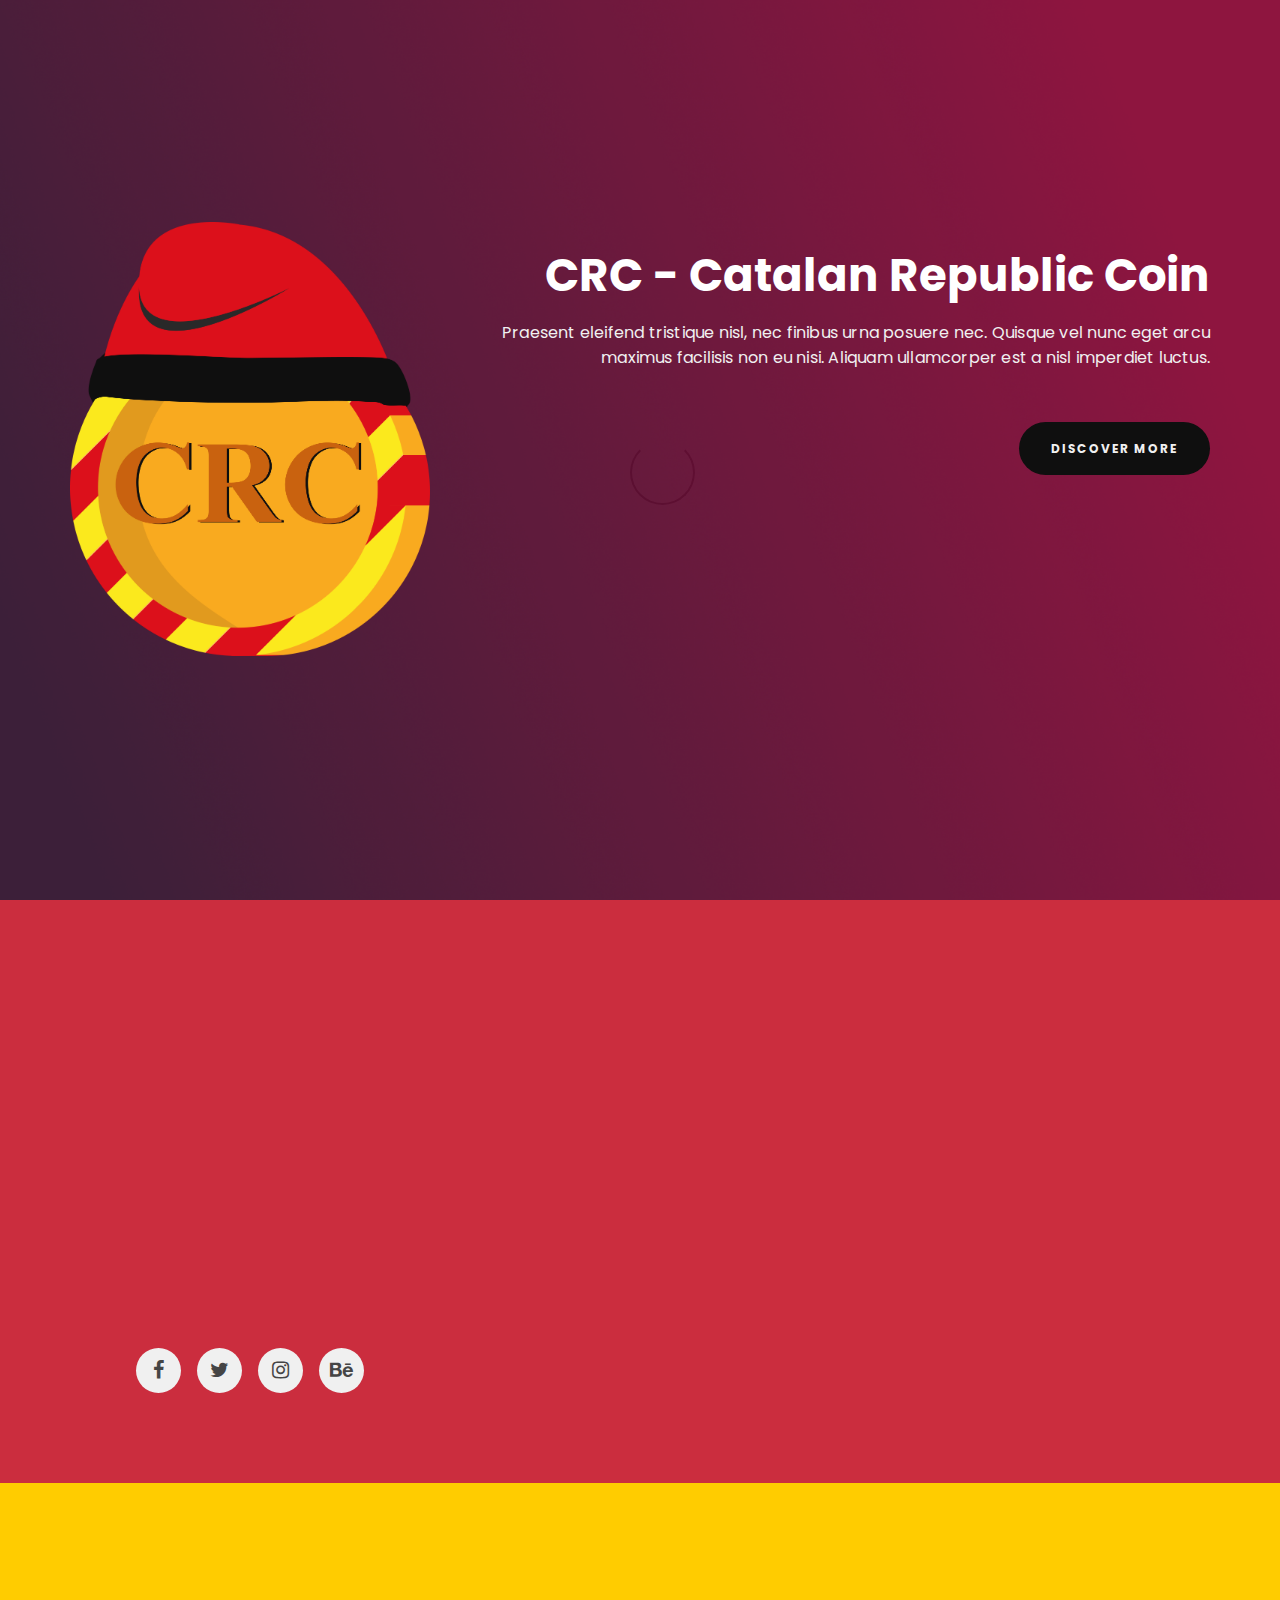
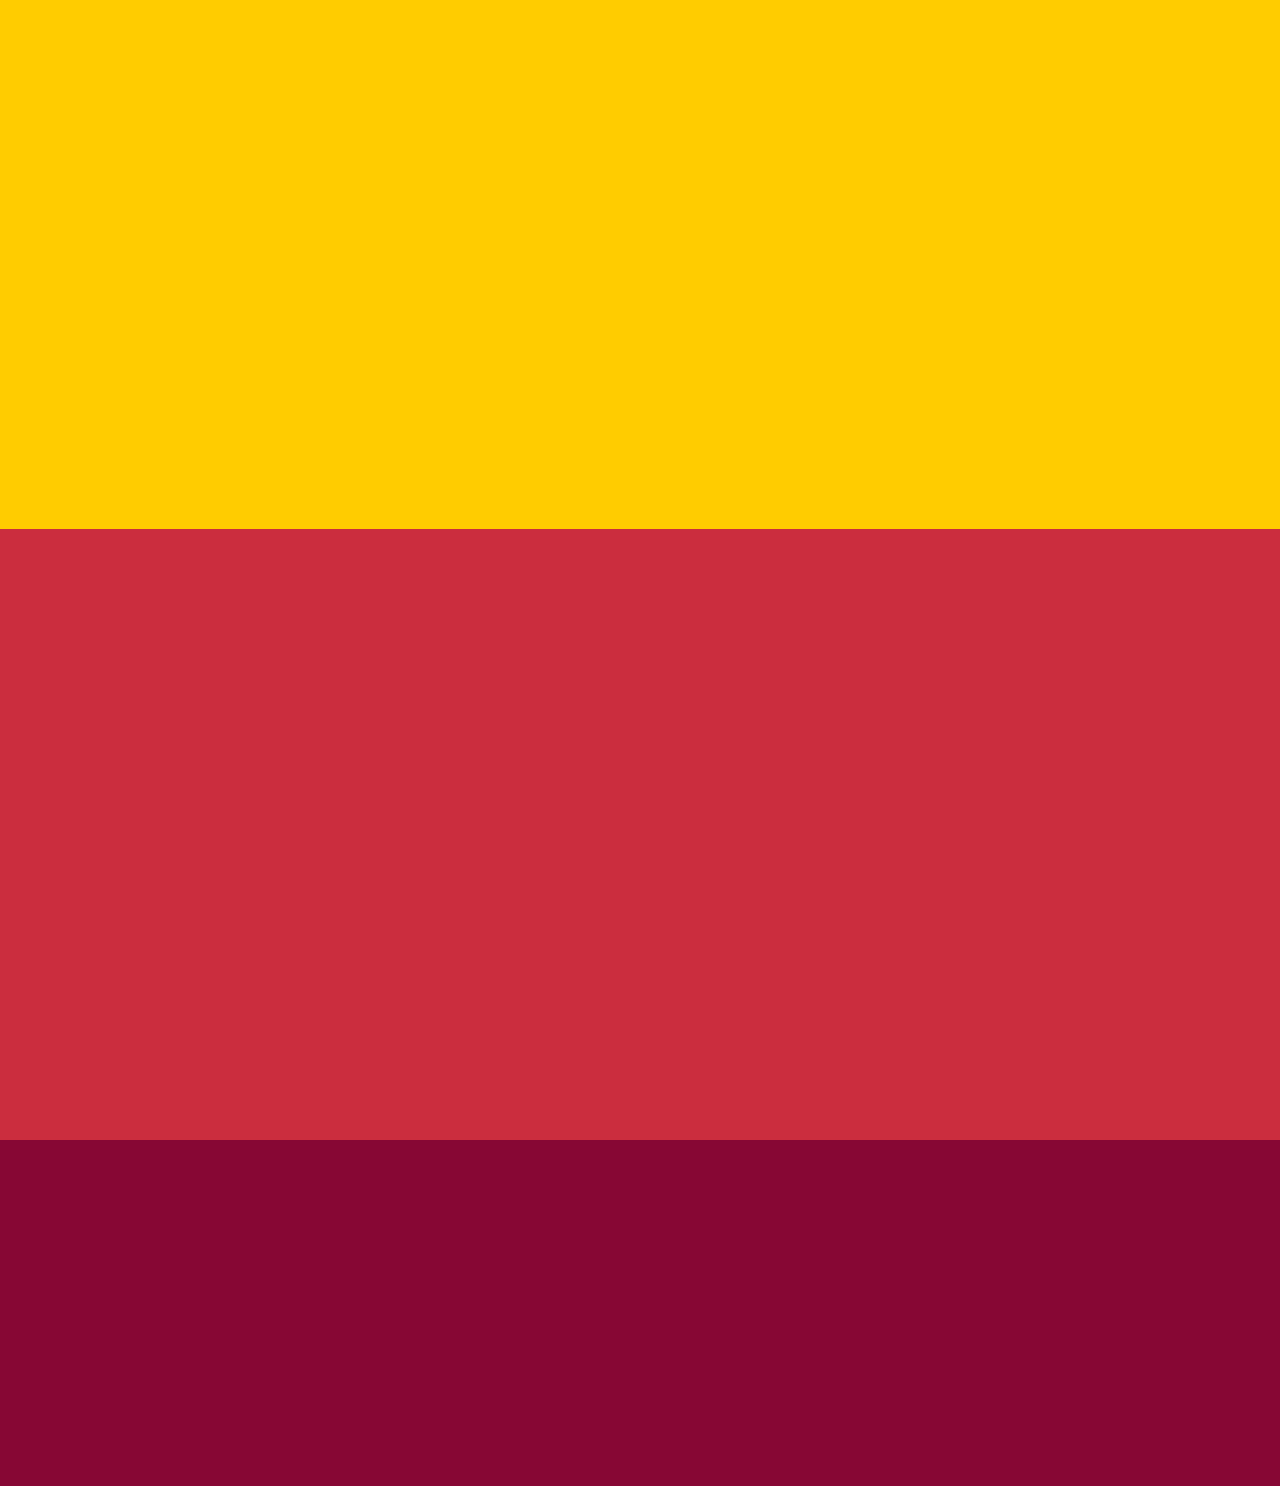
==== 2087_kalay/index.html @ 34f38442 "WEB" ====
<!DOCTYPE html>
<html lang="en">
<head>

<meta charset="UTF-8">
<meta http-equiv="X-UA-Compatible" content="IE=Edge">
<meta name="description" content="">
<meta name="keywords" content="">
<meta name="author" content="">
<meta name="viewport" content="width=device-width, initial-scale=1, maximum-scale=1">

<title>Kalay - Portfolio HTML Template</title>
<!--

Template 2087 Kalay

http://www.tooplate.com/view/2087-kalay

-->
<link rel="stylesheet" href="css/bootstrap.min.css">
<link rel="stylesheet" href="css/animate.css">
<link rel="stylesheet" href="css/magnific-popup.css">
<link rel="stylesheet" href="css/font-awesome.min.css">

<!-- MAIN CSS -->
<link rel="stylesheet" href="css/tooplate-style.css">

</head>
<body>

<!-- PRE LOADER -->
<div class="preloader">
     <div class="spinner">
          <span class="spinner-rotate"></span>
     </div>
</div>


<!-- HOME SECTION -->
<section id="home" class="parallax-section">
     <div class="container">
          <div class="row">

               <div class="col-md-4 col-sm-8">
                    <div class="about-image-thumb">
                         <img src="images/LOGO.png" class="wow fadeInUp img-responsive" data-wow-delay="0.2s" alt="about image">
                    </div>
               </div>

               <div class="col-md-8 col-sm-8>
                    <div class="home-thumb">
                         <h1 class="wow fadeInUp" data-wow-delay="0.4s">CRC - Catalan Republic Coin</h1>
                         <p class="wow fadeInUp white-color" data-wow-delay="0.6s">Praesent eleifend tristique nisl, nec finibus urna posuere nec. Quisque vel nunc eget arcu maximus facilisis non eu nisi. Aliquam ullamcorper est a nisl imperdiet luctus.</p>
                         <a href="#service" class="wow fadeInUp smoothScroll btn btn-default section-btn" data-wow-delay="1s">discover more</a>
                    </div>
               </div>

          </div>
     </div>
</section>

<!-- ABOUT SECTION -->
<section id="about" class="parallax-section">
     <div class="container">
          <div class="row">
               
               <div class="col-md-4 col-sm-8">
                    <div class="about-image-thumb">
                         <img src="images/profile-image.jpg" class="wow fadeInUp img-responsive" data-wow-delay="0.2s" alt="about image">
                         <ul class="social-icon">
                              <li><a href="#" class="fa fa-facebook"></a></li>
                              <li><a href="#" class="fa fa-twitter"></a></li>
                              <li><a href="#" class="fa fa-instagram"></a></li>
                              <li><a href="#" class="fa fa-behance"></a></li>
                         </ul>
                    </div>
               </div>

               <div class="col-md-8 col-sm-12">
                    <div class="about-thumb">
                         <!-- SECTION TITLE -->
                         <div class="wow fadeInUp section-title" data-wow-delay="0.6s">
                              <h2>Què és CRC - Catalan Republic Coin?</h2>
                              <p>Graphic Designer, Creative Photographer & Front-end Developer</p>
                         </div>
                         <div class="wow fadeInUp" data-wow-delay="0.8s">
                              <p>Praesent eleifend tristique nisl, nec finibus urna posuere nec. Quisque vel nunc eget arcu maximus facilisis non eu nisi. Aliquam ullamcorper est a nisl imperdiet luctus.</p>
                              <p>Sed sed convallis odio. Nulla scelerisque libero efficitur diam fermentum, quis tincidunt urna placerat. Maecenas sed tortor sed nisi semper ultricies. Nulla ornare metus in massa mollis scelerisque.</p>
                         </div>
                    </div>
               </div>

          </div>
     </div>
</section>


<!-- SERVICE SECTION -->
<section id="service" class="parallax-section">
     <div class="container">
          <div class="row">

               <div class="wow fadeInUp section-title" data-wow-delay="0.2s">
                    <!-- SECTION TITLE -->
                    <h2>what things i am doing...</h2>
                    <p>Lorem ipsum dolor sit amet, consectetur venenatis tincidunt.</p>
               </div>

               <div class="col-md-3 col-sm-6 wow fadeInUp" data-wow-delay="0.4s">
                    <div class="service-thumb">
                         <i class="fa fa-smile-o"></i>
                         <h4>Graphic Design</h4>
                         <p>Lorem ipsum dolor sit amet, consectetur adipiscing morbi venenatis.</p>
                    </div>
               </div>
               <!--
               <div class="col-md-3 col-sm-6 wow fadeInUp" data-wow-delay="0.4s">
                    <div class="service-thumb bg-grey">
                         <i class="fa fa-camera"></i>
                         <h4 class="white-color">Photography</h4>
                         <p>Duis sed arcu sed nunc maximus tempor. Maecenas et enim laoreet, pharetra risus vel.</p>
                    </div>
               </div>
               -->
                <div class="col-md-3 col-sm-6 wow fadeInUp" data-wow-delay="0.6s">
                    <div class="service-thumb">
                         <i class="fa fa-lightbulb-o"></i>
                         <h4>CONTACTA</h4>
                         <p>Sed tristique, nunc sit amet pellentesque pharetra, sapien urna.</p>
                    </div>
               </div>
               <div class="col-md-3 col-sm-6 wow fadeInUp" data-wow-delay="0.8s">
                    <div class="service-thumb">
                         <i class="fa fa-lightbulb-o"></i>
                         <h4>UI/UX design</h4>
                         <p>Sed tristique, nunc sit amet pellentesque pharetra, sapien urna.</p>
                    </div>
               </div>

               <div class="col-md-3 col-sm-6 wow fadeInUp" data-wow-delay="1s">
                    <div class="service-thumb">
                         <i class="fa fa-clone"></i>
                         <h4>illustration</h4>
                         <p>Cras ut urna quis nisi luctus molestie tincidunt sed ipsum. Donec gravida laoreet erat.</p>
                    </div>
               </div>
               
          </div>
     </div>
</section>



<!--
WORK SECTION <section id="work" class="parallax-section">
     <div class="container">
          <div class="row">

               <div class="col-md-12 col-sm-12">
                     SECTION TITLE 
                    <div class="wow fadeInUp section-title" data-wow-delay="0.2s">
                         <h2>Seleted Designs</h2>
                         <p>Lorem ipsum dolor sit amet, consectetur venenatis tincidunt.</p>
                    </div>
               </div>

               <div class="wow fadeInUp col-md-4 col-sm-6" data-wow-delay="0.4s">
                    WORK THUMB                     <div class="work-thumb">
                         <a href="images/work-image1.jpg" class="image-popup">
                              <div class="work-thumb-overlay">
                                   <h4 class="white-color">First Title</h4>
                                   <h2>Graphic Design</h2>
                              </div>
                              <img src="images/work-image1.jpg" class="img-responsive" alt="Work 1">
                         </a>
                    </div>
               </div>

               <div class="wow fadeInUp col-md-4 col-sm-6" data-wow-delay="0.4s">
                     WORK THUMB
                    <div class="work-thumb">
                         <a href="images/work-image2.jpg" class="image-popup">
                              <div class="work-thumb-overlay">
                                   <h4 class="white-color">Title Two</h4>
                                   <h2>Photography</h2>
                              </div>
                              <img src="images/work-image2.jpg" class="img-responsive" alt="Work 2">
                         </a>
                    </div>
               </div>

               <div class="wow fadeInUp col-md-4 col-sm-6" data-wow-delay="0.4s">
                     WORK THUMB 
                    <div class="work-thumb">
                         <a href="images/work-image3.jpg" class="image-popup">
                              <div class="work-thumb-overlay">
                                   <h4 class="white-color">Third Title</h4>
                                   <h2>illustration</h2>
                              </div>
                              <img src="images/work-image3.jpg" class="img-responsive" alt="Work 3">
                         </a>
                    </div>
               </div>

          </div>
     </div>
</section>
-->
<section id="contact" class="parallax-section">
     <div class="container">
          <div class="row">

               <div class="col-md-12 col-sm-12">
                     <!--SECTION TITLE -->
                    <div class="wow fadeInUp section-title" data-wow-delay="0.2s">
                         <h2>Get in touch</h2>
                         <p>Lorem ipsum dolor sit amet, consectetur venenatis tincidunt.</p>
                    </div>
               </div>

               <div class="col-md-7 col-sm-10">
                    <!-- CONTACT FORM HERE-->
                    <div class="wow fadeInUp" data-wow-delay="0.4s">
                        <form id="contact-form" action="#" method="get">
                              <div class="col-md-6 col-sm-6">
                                   <input type="text" class="form-control" name="name" placeholder="Name" required="">
                              </div>
                              <div class="col-md-6 col-sm-6">
                                   <input type="email" class="form-control" name="email" placeholder="Email" required="">
                              </div>
                              <div class="col-md-12 col-sm-12">
                                   <textarea class="form-control" rows="5" name="message" placeholder="Message" required=""></textarea>
                              </div>
                              <div class="col-md-offset-8 col-md-4 col-sm-offset-6 col-sm-6">
                                   <button id="submit" type="submit" class="form-control" name="submit">Send Message</button>
                              </div>
                        </form>
                    </div>
               </div>

               <div class="col-md-5 col-sm-8">
                    <!-- CONTACT INFO-->
                    <div class="wow fadeInUp contact-info" data-wow-delay="0.4s">
                         <div class="section-title">
                              <h2>Contact Info</h2>
                              <p>Lorem ipsum dolor sit consectetur adipiscing morbi venenatis et tortor consectetur adipisicing lacinia tortor morbi ultricies.</p>
                         </div>
                         
                         <p><i class="fa fa-map-marker"></i> 456 New Street 22000, New York City, USA</p>
                         <p><i class="fa fa-comment"></i> <a href="mailto:info@company.com">info@company.com</a></p>
                         <p><i class="fa fa-phone"></i> 010-020-0340</p>
                    </div>
               </div>

          </div>
     </div>
</section>

<!-- FOOTER SECTION -->
<footer>
    <div class="container">
        <div class="row">

               <div class="wow fadeInUp col-md-12 col-sm-12" data-wow-delay="0.8s">
                    <p class="white-color">Copyright &copy; 2017 Your Company 
                    | Design: Tooplate</p>
                    <div class="wow fadeInUp" data-wow-delay="1s">
                         <ul class="social-icon">
                              <li><a href="#" class="fa fa-facebook"></a></li>
                              <li><a href="#" class="fa fa-twitter"></a></li>
                              <li><a href="#" class="fa fa-instagram"></a></li>
                              <li><a href="#" class="fa fa-behance"></a></li>
                              <li><a href="#" class="fa fa-github"></a></li>
                         </ul>
                    </div>
          </div>
     </div>
</footer>

<!-- SCRIPTS -->
<script src="js/jquery.js"></script>
<script src="js/bootstrap.min.js"></script>
<script src="js/jquery.parallax.js"></script>
<script src="js/smoothscroll.js"></script>
<script src="js/jquery.magnific-popup.min.js"></script>
<script src="js/magnific-popup-options.js"></script>
<script src="js/wow.min.js"></script>
<script src="js/custom.js"></script>

</body>
</html>
---- 2087_kalay/css/tooplate-style.css ----
/*

Template 2087 Kalay

http://www.tooplate.com/view/2087-kalay

*/

@import url('https://fonts.googleapis.com/css?family=Poppins:300,400');

body {
    background:  #cb2d3e;
    font-family: 'Poppins', sans-serif;
    font-style: normal;
    font-weight: normal;
    overflow-x: hidden;
}

html, body {
  width: 100%;
  height: 100%;
}



/*---------------------------------------
  f              
-----------------------------------------*/

h1,h2,h3,h4,h5,h6 {
  font-style: normal;
  font-weight: bold;
  letter-spacing: 0px;
}

h1 {
  color: #ffffff;
  font-size: 45px;
  line-height: normal;
}

h2 {
  color: #2b2b2b;
  font-size: 35px;
  line-height: 52px;
  margin-top: 0px;
}

h3 {
  color: #282828;
  font-size: 16px;
  line-height: 32px;
  letter-spacing: 6px;
  text-transform: uppercase;
}

h4 {
  color: #30122d;
  font-size: 20px;
}

p {
  color: #30122d;
  font-size: 16px;
  font-weight: normal;
  line-height: 25px;
  letter-spacing: 0.2px;
}

.bg-grey {
  background: #2b2b2b !important; /* COLOR DE LA SEGONA PAGINA EL IMPORANT  */
}

.white-color {
  color: #f0f0f0; /* COLOR DE LA FONT EL IMPORANT  */
}



/*---------------------------------------
  Buttons               
-----------------------------------------*/

.section-btn {
  background: #000000;
  border: none;
  border-radius: 50px;
  color: #f0f0f0;
  font-size: 12px;
  font-weight: bold;
  letter-spacing: 1.5px;
  padding: 18px 32px;
  margin-top: 42px;
  text-transform: uppercase;
  -webkit-transition: all ease-in-out 0.4s;
  transition: all ease-in-out 0.4s;
}

.section-btn:focus,
.section-btn:hover {
  background: #ffffff;
  color: #000000;
}



/*---------------------------------------
  General               
-----------------------------------------*/

html{
  -webkit-font-smoothing: antialiased;
}

a {
  color: #757557;
  -webkit-transition: 0.5s;
  transition: 0.5s;
  text-decoration: none !important;
}

a:hover, a:active, a:focus {
  color: #000000;
  outline: none;
}

* {
  -webkit-box-sizing: border-box;
  box-sizing: border-box;
}

*:before,
*:after {
  -webkit-box-sizing: border-box;
  box-sizing: border-box;
}

.parallax-section {
  background-attachment: fixed !important;
  background-size: cover !important;
}

.section-title {
  margin: 0;
  padding-bottom: 32px;
}

#service, #about, #work,
#contact, footer {
  position: relative;
  padding-top: 80px;
  padding-bottom: 80px;
}

#service, #work {
  background:   #ffcc00; /*COLOR DE FONS*/
  text-align: center;
}


/*---------------------------------------
  Pre loader section              
-----------------------------------------*/

.preloader {
  position: fixed;
  top: 0;
  left: 0;
  width: 100%;
  height: 100%;
  z-index: 99999;
  display: flex;
  flex-flow: row nowrap;
  justify-content: center;
  align-items: center;
  background: none repeat scroll 0 0 #ffffff;
}

.spinner {
  border: 1px solid transparent;
  border-radius: 5px;
  position: relative;
}

.spinner:before {
  content: '';
  box-sizing: border-box;
  position: absolute;
  top: 50%;
  left: 50%;
  width: 65px;
  height: 65px;
  margin-top: -10px;
  margin-left: -10px;
  border-radius: 50%;
  border: 2px solid #454545;
  border-top-color: #ffffff;
  animation: spinner .9s linear infinite;
}

@-webkit-@keyframes spinner {
  to {transform: rotate(360deg);}
}

@keyframes spinner {
  to {transform: rotate(360deg);}
}



/*---------------------------------------
  Home section              
-----------------------------------------*/

#home {
  background: url('../images/home_bg2.png') 50% 0 repeat-y fixed;
  background-size: cover;
  background-position: center center;
  display: -webkit-box;
  display: -webkit-flex;
   display: -ms-flexbox;
  display: flex;
  -webkit-box-align: center;
  -webkit-align-items: center;
  -ms-flex-align: center;
   align-items: center;
  height: 100vh;
  position: relative;
  text-align: right;
}



/*---------------------------------------
  Service section              
-----------------------------------------*/

.service-thumb {
  background: #cb2d3e;
  border-radius: 5px;
  padding: 42px 22px;
  cursor: crosshair;
  position: relative;
  top: 0;
  -webkit-transition: all ease-in-out 0.4s;
  transition: all ease-in-out 0.4s;
}

.service-thumb:hover {
  background: #ffd6bf;
  top: -5px;
}

.service-thumb:hover .fa,
.service-thumb:hover h4 {
  color: #ffffff;
}

.service-thumb h4 {
  padding-bottom: 5px;
}

.service-thumb .fa {
  color: #30122d;
  font-size: 62px;
  text-align: center;
  margin-top: 32px;
  margin-bottom: 22px;
}

.bg-grey .fa {
  color: #ffffff;
}



/*---------------------------------------
  About section              
-----------------------------------------*/

#about {
  padding-top: 100px;
}

.about-image-thumb img {
  border-radius: 5px;
  margin-bottom: 22px;
}

.about-image-thumb .social-icon li a {
  background: #f0f0f0;
}

.about-thumb {
  padding: 32px 12px;
}

.about-thumb p {
  padding: 2px 0;
}



/*---------------------------------------
  Work section              
-----------------------------------------*/

.work-thumb {
  margin: 22px 0 12px 0;
  padding: 0;
  overflow: hidden;
  position: relative;
  text-align: left;
}

.work-thumb img {
  border-radius: 5px;
}

.work-thumb h2 {
  font-size: 25px;
}

.work-thumb-overlay {
  position: absolute;
  background: #7682cc;
  border-radius: 5px;
  cursor: crosshair;
  opacity: 0;
  width: 100%;
  height: 100%;
  padding: 82px 42px;
  -webkit-transition: all ease-in-out 0.4s;
  transition: all ease-in-out 0.4s;
}

.work-thumb:hover .work-thumb-overlay {
  opacity: 1;
}



/*---------------------------------------
  Contact section              
-----------------------------------------*/

.contact-info .fa {
  padding-right: 5px;
}

#contact .form-control {
  border: none;
  border-bottom: 2px solid #f0f0f0;
  border-radius: 0px;
  box-shadow: none;
  font-size: 18px;
  margin-top: 10px;
  margin-bottom: 10px;
  -webkit-transition: all ease-in-out 0.4s;
  transition: all ease-in-out 0.4s;
}

#contact .form-control:focus {
  border-bottom-color: #999999;
}

#contact input {
  height: 55px;
}

#contact button#submit {
  background: #2b2b2b;
  border: none;
  border-radius: 50px;
  color: #ffffff;
  height: 50px;
  margin-top: 24px;
}

#contact button#submit:hover {
  background: #7682cc;
  color: #ffffff;
}



/*---------------------------------------
  Footer section              
-----------------------------------------*/

footer {
  background: #870734;
  text-an: center;
  padding: 120px 0;
}

footer p {
  padding-bottom: 16px;
}



/*---------------------------------------
  Social icon             
-----------------------------------------*/

.social-icon {
  position: relative;
  padding: 0;
  margin: 0;
  text-align: center;
}

.social-icon li {
  display: inline-block;
  list-style: none;
}

.social-icon li a {
  background: #ffffff;
  border-radius: 100%;
  color: #454545;
  cursor: pointer;
  font-size: 20px;
  text-decoration: none;
  transition: all 0.4s ease-in-out;
  width: 45px;
  height: 45px;
  line-height: 45px;
  text-align: center;
  vertical-align: middle;
  position: relative;
  top: 0;
  margin: 0px 6px 10px 6px;
}

.social-icon li a:hover {
  background: #000000;
  color: #ffffff;
  transform: scale(1.1);
  top: -5px;
}



/*---------------------------------------
  Mobile Responsive styles              
-----------------------------------------*/

@media (max-width: 980px) {
  #home {
    height: 55vh;
  }

  .service-thumb {
    margin-top: 12px;
    margin-bottom: 22px;
  }

  .contact-info {
    margin-top: 22px;
  }
}


@media (max-width: 768px) {
  #home {
    height: 85vh;
  }
}


@media (max-width: 580px) {

  h1 {
    font-size: 29px;
  }

  h2 {
    font-size: 23px;
  }

  #home {
    height: 95vh;
  }

  .contact-info {
    margin-top: 42px;
  }
}


@media (max-width: 320px) {
  #home {
    height: 125vh;
  }
}
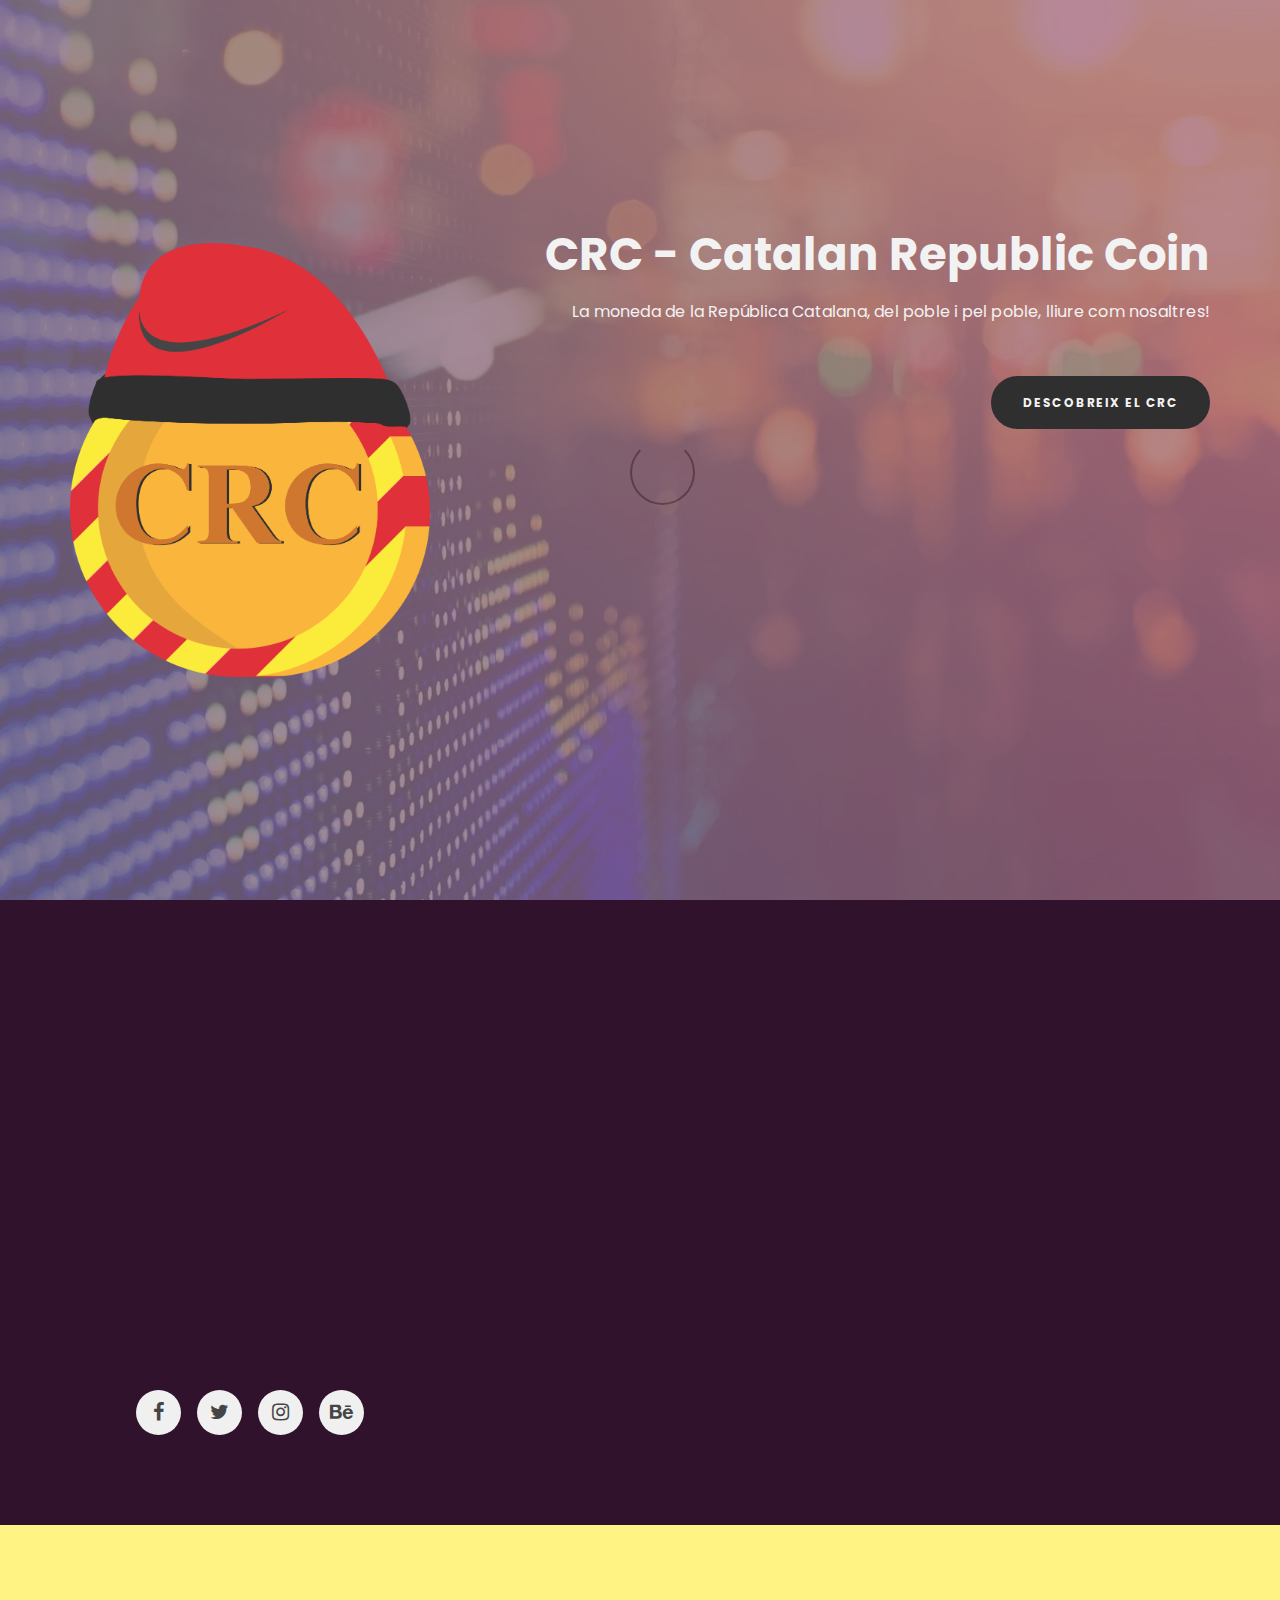
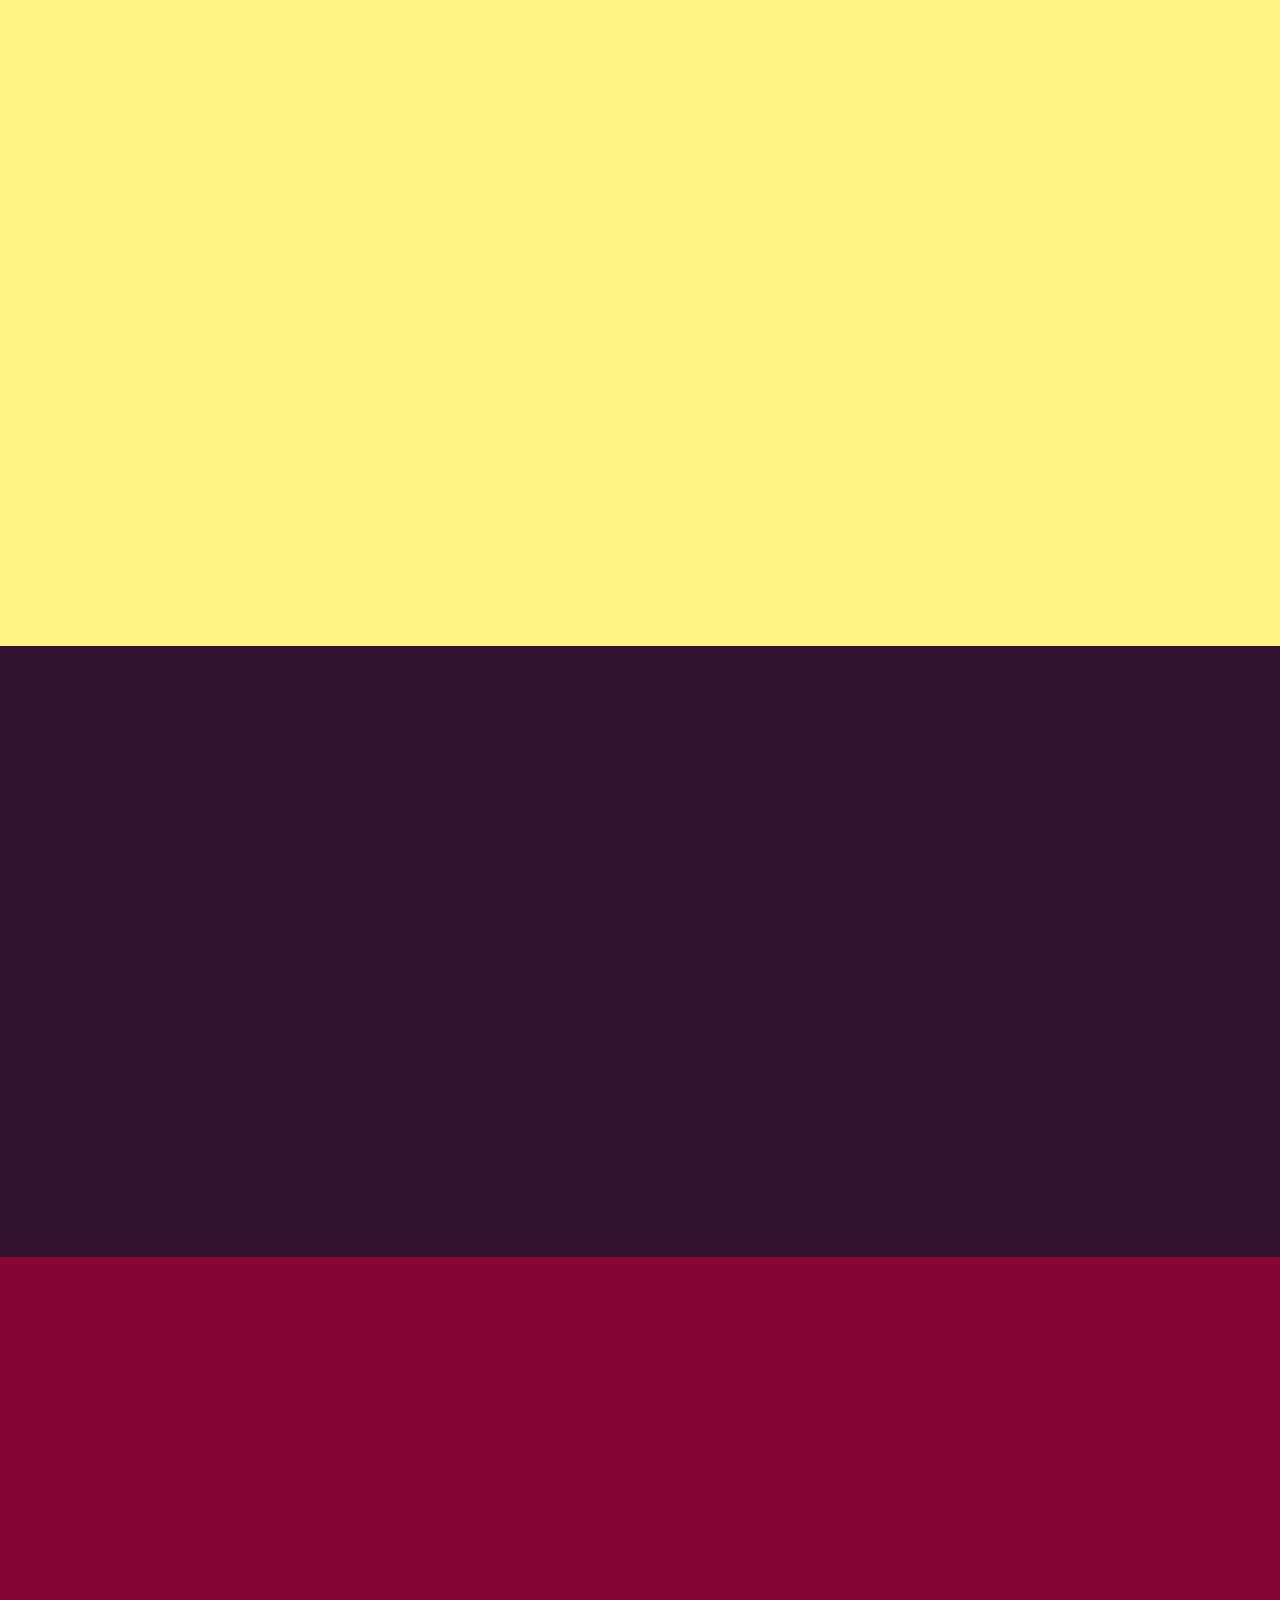
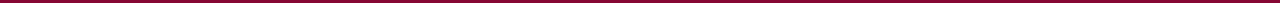
==== commit 98c9e137: "zdh<ñsoruhaorugh" ====
--- a/2087_kalay/index.html
+++ b/2087_kalay/index.html
@@ -9,7 +9,7 @@
 <meta name="author" content="">
 <meta name="viewport" content="width=device-width, initial-scale=1, maximum-scale=1">
 
-<title>Kalay - Portfolio HTML Template</title>
+<title>CRC - Catalan Republic Coin</title>
 <!--
 
 Template 2087 Kalay
@@ -47,11 +47,14 @@
                     </div>
                </div>
 
-               <div class="col-md-8 col-sm-8>
+               <div class="col-md-8 col-sm-8">
+
                     <div class="home-thumb">
-                         <h1 class="wow fadeInUp" data-wow-delay="0.4s">CRC - Catalan Republic Coin</h1>
-                         <p class="wow fadeInUp white-color" data-wow-delay="0.6s">Praesent eleifend tristique nisl, nec finibus urna posuere nec. Quisque vel nunc eget arcu maximus facilisis non eu nisi. Aliquam ullamcorper est a nisl imperdiet luctus.</p>
-                         <a href="#service" class="wow fadeInUp smoothScroll btn btn-default section-btn" data-wow-delay="1s">discover more</a>
+                        
+                         <h1  class="wow fadeInUp white-color" data-wow-delay="0.4s">CRC - Catalan Republic Coin</h1>
+                         <p class="wow fadeInUp white-color" data-wow-delay="0.6s">La moneda de la República Catalana, del poble i pel poble, lliure com nosaltres!</p>
+                         <a href="#about" class="wow fadeInUp smoothScroll btn btn-default section-btn" data-wow-delay="1s">Descobreix el CRC</a>
+                   
                     </div>
                </div>
 
@@ -64,9 +67,9 @@
      <div class="container">
           <div class="row">
                
-               <div class="col-md-4 col-sm-8">
+               <div class="col-md-4 col-sm-12">
                     <div class="about-image-thumb">
-                         <img src="images/profile-image.jpg" class="wow fadeInUp img-responsive" data-wow-delay="0.2s" alt="about image">
+                         <img src="images/profile-image.jpg" class="wow fadeInUp img-responsive" data-wow-delay="0.2s" alt="about image" >
                          <ul class="social-icon">
                               <li><a href="#" class="fa fa-facebook"></a></li>
                               <li><a href="#" class="fa fa-twitter"></a></li>
@@ -80,12 +83,15 @@
                     <div class="about-thumb">
                          <!-- SECTION TITLE -->
                          <div class="wow fadeInUp section-title" data-wow-delay="0.6s">
-                              <h2>Què és CRC - Catalan Republic Coin?</h2>
-                              <p>Graphic Designer, Creative Photographer & Front-end Developer</p>
+                              <h2 class="white">Què és CRC - Catalan Republic Coin?</h2>
                          </div>
-                         <div class="wow fadeInUp" data-wow-delay="0.8s">
-                              <p>Praesent eleifend tristique nisl, nec finibus urna posuere nec. Quisque vel nunc eget arcu maximus facilisis non eu nisi. Aliquam ullamcorper est a nisl imperdiet luctus.</p>
-                              <p>Sed sed convallis odio. Nulla scelerisque libero efficitur diam fermentum, quis tincidunt urna placerat. Maecenas sed tortor sed nisi semper ultricies. Nulla ornare metus in massa mollis scelerisque.</p>
+                         <div class="wow fadeInUp " data-wow-delay="0.8s">
+                          <p class="white-color">
+                         El CRC <em>(Catalan Republic Coin)</em>, o moneda de la república catalana és un tipus de moneda virtual creada específicament per la república catalana. Encara que la República Catalana té moneda física, hi ha molts de casos en què aquesta no és la millor opció i per això hem desenvolupat aquesta nova manera de fer transaccions monetàries. Volem que el poble català vegi aquesta moneda com una addició a el sistema actual.</p>
+                         <p class="white-color">
+                         Els aventatges d’aquesta moneda són múltiples. És una moneda descentralitzada, que funciona mitjançant operacions matemàtiques complexes, cosa que permet que no es pugui seguir les transaccions, i per tant, que aquestes siguin privades de persona a persona. Un altre aventatge és la capacitat de passar-los de manera senzilla, tan fàcil com enviar un correu electrònic. 
+                         </p>
+                     
                          </div>
                     </div>
                </div>
@@ -102,46 +108,38 @@
 
                <div class="wow fadeInUp section-title" data-wow-delay="0.2s">
                     <!-- SECTION TITLE -->
-                    <h2>what things i am doing...</h2>
-                    <p>Lorem ipsum dolor sit amet, consectetur venenatis tincidunt.</p>
-               </div>
-
-               <div class="col-md-3 col-sm-6 wow fadeInUp" data-wow-delay="0.4s">
-                    <div class="service-thumb">
-                         <i class="fa fa-smile-o"></i>
-                         <h4>Graphic Design</h4>
-                         <p>Lorem ipsum dolor sit amet, consectetur adipiscing morbi venenatis.</p>
-                    </div>
-               </div>
-               <!--
-               <div class="col-md-3 col-sm-6 wow fadeInUp" data-wow-delay="0.4s">
-                    <div class="service-thumb bg-grey">
-                         <i class="fa fa-camera"></i>
-                         <h4 class="white-color">Photography</h4>
-                         <p>Duis sed arcu sed nunc maximus tempor. Maecenas et enim laoreet, pharetra risus vel.</p>
-                    </div>
-               </div>
-               -->
+                    <h2>La nova criptocurrencia catalana</h2>
+                    <p>Tot el que vols saber, quan ho vols saber</p>
+               </div>
+
+               <div class="col-md-3 col-sm-6 wow fadeInUp" data-wow-delay="0.4s" onclick="location.href='info.html'">
+                    <div class="service-thumb">
+                         <i class="fa fa-info-circle"></i>
+                         <h4>Per saber-ne més...</h4>
+                         <p>Una criptomoneda o criptodivisa (de l'anglès cryptocurrency) és un mitjà digital d'intercanvi. El CRC és la que volem que s’utilitzi a la República Catalana.</p>
+                    </div>
+               </div>
+
                 <div class="col-md-3 col-sm-6 wow fadeInUp" data-wow-delay="0.6s">
                     <div class="service-thumb">
                          <i class="fa fa-lightbulb-o"></i>
-                         <h4>CONTACTA</h4>
-                         <p>Sed tristique, nunc sit amet pellentesque pharetra, sapien urna.</p>
+                         <h4>I perquè serveixen?</h4>
+                         <p>Són monedes, per tant, serveixen per pagar deutes, per comprar béns materials… I també per ser el posseïdor de una moneda de la República Catalana.</p>
                     </div>
                </div>
                <div class="col-md-3 col-sm-6 wow fadeInUp" data-wow-delay="0.8s">
                     <div class="service-thumb">
-                         <i class="fa fa-lightbulb-o"></i>
-                         <h4>UI/UX design</h4>
-                         <p>Sed tristique, nunc sit amet pellentesque pharetra, sapien urna.</p>
+                         <i class="fa fa-money"></i>
+                         <h4>I com les aconsegueixo?</h4>
+                         <p>Per aconseguir CRCs no necessites gaire cosa, un ordinador i connexió a internet! Clica aquí per anar a un tutorial de com fer-ho...</p>
                     </div>
                </div>
 
                <div class="col-md-3 col-sm-6 wow fadeInUp" data-wow-delay="1s">
                     <div class="service-thumb">
-                         <i class="fa fa-clone"></i>
-                         <h4>illustration</h4>
-                         <p>Cras ut urna quis nisi luctus molestie tincidunt sed ipsum. Donec gravida laoreet erat.</p>
+                         <i class="fa fa-users"></i>
+                         <h4>Una mica sobre nosaltres</h4>
+                         <p>Sóm un grup d’estudiants que creiem que el futur de les monedes són les criptocurrencies, i hem decidit posar-les al sevei de la República.</p>
                     </div>
                </div>
                
@@ -209,19 +207,18 @@
 <section id="contact" class="parallax-section">
      <div class="container">
           <div class="row">
-
                <div class="col-md-12 col-sm-12">
                      <!--SECTION TITLE -->
                     <div class="wow fadeInUp section-title" data-wow-delay="0.2s">
-                         <h2>Get in touch</h2>
-                         <p>Lorem ipsum dolor sit amet, consectetur venenatis tincidunt.</p>
+                         <h2 class="white-color">Contactan's</h2>
+                         <p class="white-color">Lorem ipsum dolor sit amet, consectetur venenatis tincidunt.</p>
                     </div>
                </div>
 
                <div class="col-md-7 col-sm-10">
                     <!-- CONTACT FORM HERE-->
                     <div class="wow fadeInUp" data-wow-delay="0.4s">
-                        <form id="contact-form" action="#" method="get">
+                        <form id="contact-form" action="mailto:paolomateu@gmail.com" method="get">
                               <div class="col-md-6 col-sm-6">
                                    <input type="text" class="form-control" name="name" placeholder="Name" required="">
                               </div>
@@ -232,7 +229,7 @@
                                    <textarea class="form-control" rows="5" name="message" placeholder="Message" required=""></textarea>
                               </div>
                               <div class="col-md-offset-8 col-md-4 col-sm-offset-6 col-sm-6">
-                                   <button id="submit" type="submit" class="form-control" name="submit">Send Message</button>
+                                   <button id="submit" type="submit" class="form-control" name="submit" value="Send">Send Message</button>
                               </div>
                         </form>
                     </div>
@@ -242,13 +239,13 @@
                     <!-- CONTACT INFO-->
                     <div class="wow fadeInUp contact-info" data-wow-delay="0.4s">
                          <div class="section-title">
-                              <h2>Contact Info</h2>
-                              <p>Lorem ipsum dolor sit consectetur adipiscing morbi venenatis et tortor consectetur adipisicing lacinia tortor morbi ultricies.</p>
+                              <h2 class="white-color">Informació de contacte</h2>
+                              <p class="white-color">Lorem ipsum dolor sit consectetur adipiscing morbi venenatis et tortor consectetur adipisicing lacinia tortor morbi ultricies.</p>
                          </div>
                          
-                         <p><i class="fa fa-map-marker"></i> 456 New Street 22000, New York City, USA</p>
-                         <p><i class="fa fa-comment"></i> <a href="mailto:info@company.com">info@company.com</a></p>
-                         <p><i class="fa fa-phone"></i> 010-020-0340</p>
+                         <p class="white-color"><i class="fa fa-map-marker"></i> 456 New Street 22000, New York City, USA</p>
+                         <p class="white-color"><i class="fa fa-comment"></i> <a href="mailto:info@company.com">info@company.com</a></p>
+                         <p class="white-color"><i class="fa fa-phone"></i> 010-020-0340</p>
                     </div>
                </div>
 
--- a/2087_kalay/css/tooplate-style.css
+++ b/2087_kalay/css/tooplate-style.css
@@ -9,7 +9,7 @@
 @import url('https://fonts.googleapis.com/css?family=Poppins:300,400');
 
 body {
-    background:  #cb2d3e;
+    background:   #30122d;
     font-family: 'Poppins', sans-serif;
     font-style: normal;
     font-weight: normal;
@@ -27,7 +27,7 @@
   f              
 -----------------------------------------*/
 
-h1,h2,h3,h4,h5,h6 {
+h1,h2,h3,h4,h5,h6,h1 {
   font-style: normal;
   font-weight: bold;
   letter-spacing: 0px;
@@ -67,6 +67,15 @@
   letter-spacing: 0.2px;
 }
 
+.bigger{
+
+font-size: 70px;
+
+}
+.white{
+  color: #ffd6bf;
+
+}
 .bg-grey {
   background: #2b2b2b !important; /* COLOR DE LA SEGONA PAGINA EL IMPORANT  */
 }
@@ -153,9 +162,10 @@
 }
 
 #service, #work {
-  background:   #ffcc00; /*COLOR DE FONS*/
+  background:   #fff384; /*COLOR DE FONS*/
   text-align: center;
 }
+
 
 
 /*---------------------------------------
@@ -228,6 +238,23 @@
   position: relative;
   text-align: right;
 }
+#homeinfo {
+  background: url('../images/home_bg_info.png') 50% 0 repeat-y fixed;
+  background-size: cover;
+  background-position: center center;
+  display: -webkit-box;
+  display: -webkit-flex;
+   display: -ms-flexbox;
+  display: flex;
+  -webkit-box-align: center;
+  -webkit-align-items: center;
+  -ms-flex-align: center;
+   align-items: center;
+  height: 100vh;
+  position: relative;
+  text-align: right;
+}
+
 
 
 
@@ -285,6 +312,7 @@
 .about-image-thumb img {
   border-radius: 5px;
   margin-bottom: 22px;
+  margin-top: 42px;
 }
 
 .about-image-thumb .social-icon li a {
